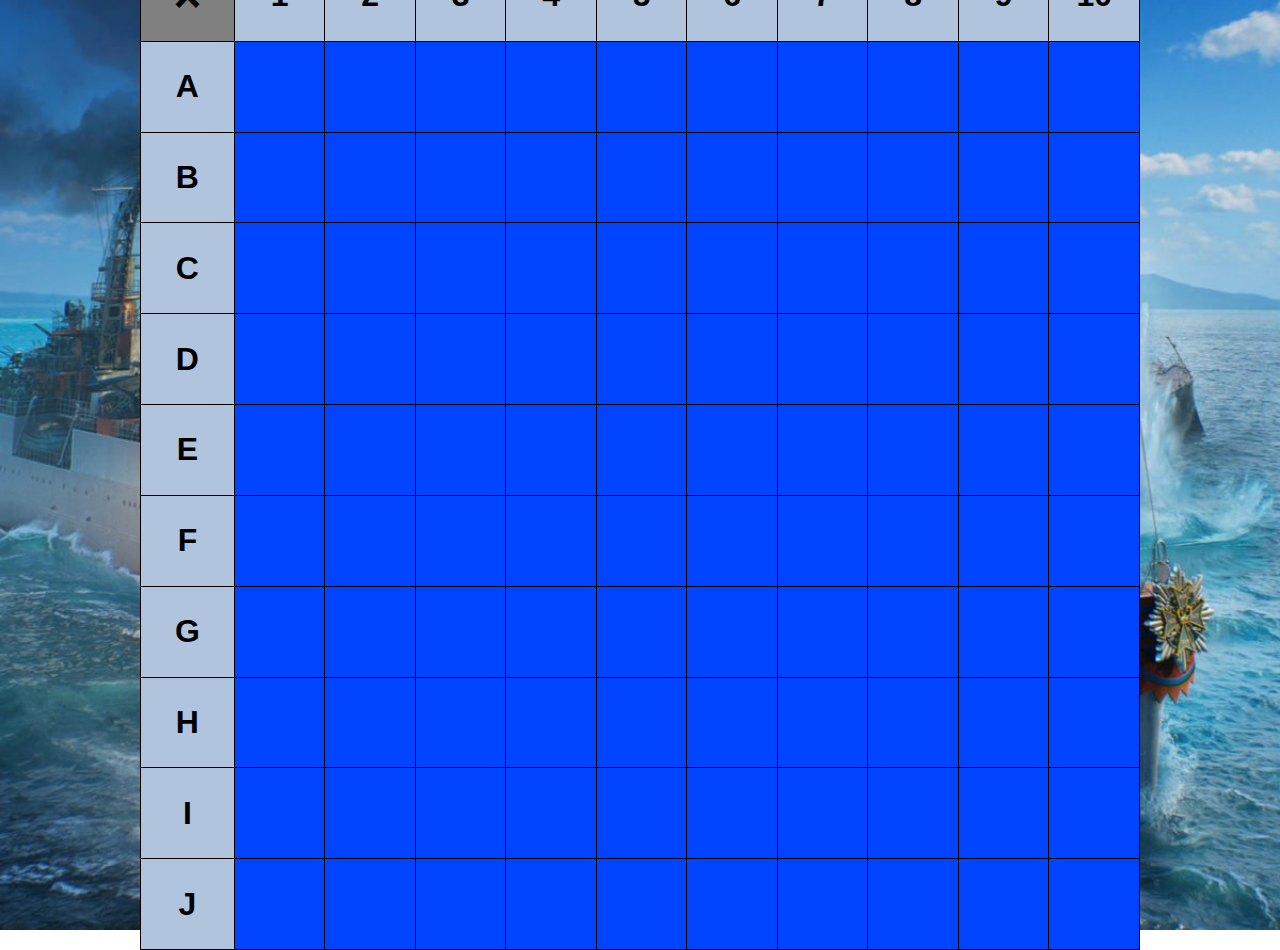
==== Zeeslag/index.html @ b52637d6 "voorbeeld toegevoegd" ====
<!DOCTYPE html>
<html lang="en">
<head>
    <meta charset="UTF-8">
    <meta name="viewport" content="width=device-width, initial-scale=1.0">
    <link rel="stylesheet" href="style.css">
    <title>Zeeslag</title>
</head>
<body>
        <div class="game-wrapper">
        <!-- <canvas id="myCanvas" width="1000" height="1000"></canvas> -->
            <table id="Zeeslag-bord">
                <tr>
                    <th id="table-heading">×</th>
                    <th>1</th>
                    <th>2</th>
                    <th>3</th>
                    <th>4</th>
                    <th>5</th>
                    <th>6</th>
                    <th>7</th>
                    <th>8</th>
                    <th>9</th>
                    <th>10</th>
                </tr>
                <script>
                    for (let i = 0; i < 10; i++) {
                        document.write('<tr><th>' + String.fromCharCode(65 + i) + '</th>');
                        for (let j = 0; j < 10; j++) {
                            const letter = String.fromCharCode(65 + i);
                            const number = j + 1;
                            const cellId = `${letter}${number}`;
                            document.write(`<td id="${cellId}">${cellId}</td>`);
                        }
                        document.write('</tr>');
                    }
                </script>
            </table>
    </div>
</body>
</html>
---- Zeeslag/style.css ----
body {
    display: flex;
    align-items: center;
    justify-content: center;
    height: 100vh;
    font-family: Arial, Helvetica, sans-serif;
    background-image: url('achtergrond.jpg');
    background-size: cover;
    background-position: center;
    background-repeat: no-repeat;
    margin: 0;
}

table {
    width: 1000px;
    height: 1000px;
    table-layout: fixed;
    border-collapse: collapse;
}

#table-heading {
    font-size: 3em;
    width: calc(100% / 11);
    height: calc(100% / 11);
    background-color: gray !important;
}

th {
    border: 1px solid black;
    font-size: 2em;
    background-color: lightsteelblue; 
}

td {
    border: 1px solid black;
    text-align: center;
    width: calc(100% / 11);
    height: calc(100% / 11);
    background-color: rgb(0, 68, 255);
    transition: 0.5s;
    font-size: 1em;
    color: transparent;
}

td:hover {
    cursor: pointer;
    background-color: rgb(251, 255, 0);
    color: black;
}
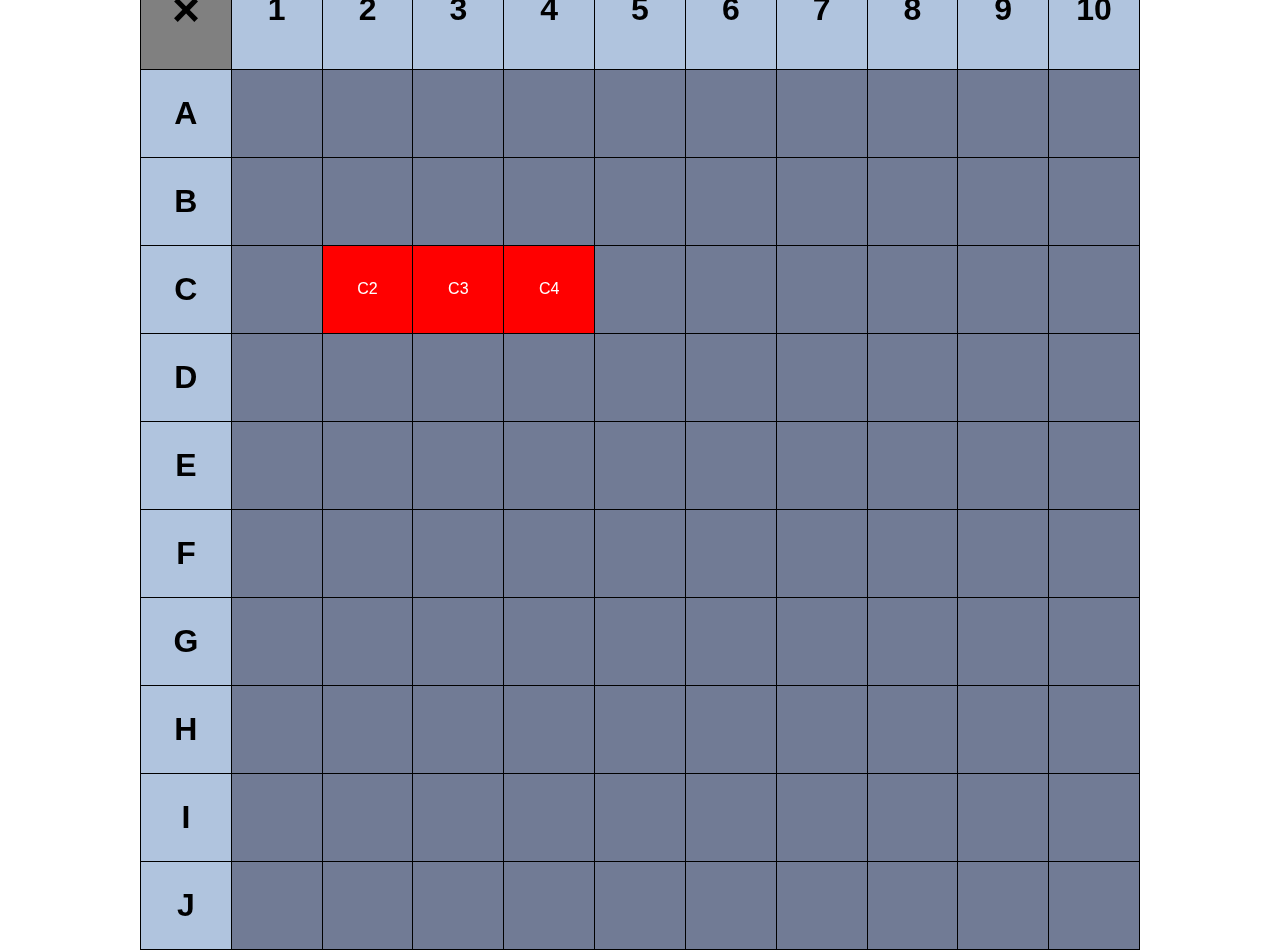
==== commit 17b7b38b: "tweede push" ====
--- a/Zeeslag/index.html
+++ b/Zeeslag/index.html
@@ -7,35 +7,80 @@
     <title>Zeeslag</title>
 </head>
 <body>
-        <div class="game-wrapper">
+    <video autoplay muted loop id="myVideo">
+        <source src="wave-effect.mp4" type="video/mp4">
+    </video>
+    
+    <div class="game-wrapper">
         <!-- <canvas id="myCanvas" width="1000" height="1000"></canvas> -->
-            <table id="Zeeslag-bord">
-                <tr>
-                    <th id="table-heading">×</th>
-                    <th>1</th>
-                    <th>2</th>
-                    <th>3</th>
-                    <th>4</th>
-                    <th>5</th>
-                    <th>6</th>
-                    <th>7</th>
-                    <th>8</th>
-                    <th>9</th>
-                    <th>10</th>
-                </tr>
-                <script>
-                    for (let i = 0; i < 10; i++) {
-                        document.write('<tr><th>' + String.fromCharCode(65 + i) + '</th>');
-                        for (let j = 0; j < 10; j++) {
-                            const letter = String.fromCharCode(65 + i);
-                            const number = j + 1;
-                            const cellId = `${letter}${number}`;
+         
+        <table id="Zeeslag-bord">
+            <tr>
+                <th id="table-heading">×</th>
+                <th>1</th>
+                <th>2</th>
+                <th>3</th>
+                <th>4</th>
+                <th>5</th>
+                <th>6</th>
+                <th>7</th>
+                <th>8</th>
+                <th>9</th>
+                <th>10</th>
+            </tr>
+            <script>
+                let zee = [  // MOET VIERKANT ZIJN
+                    [0,0,0,0,0,0,0,0,0,0],
+                    [0,0,0,0,0,0,0,0,0,0],
+                    [0,0,0,0,0,0,0,0,0,0],
+                    [0,0,0,0,0,0,0,0,0,0],
+                    [0,0,0,0,0,0,0,0,0,0],
+                    [0,0,0,0,0,0,0,0,0,0],
+                    [0,0,0,0,0,0,0,0,0,0],
+                    [0,0,0,0,0,0,0,0,0,0],
+                    [0,0,0,0,0,0,0,0,0,0],
+                    [0,0,0,0,0,0,0,0,0,0],
+                ];  // het Model
+
+                function randombootplaatsen(){
+                    const bootlengte = 3;  // Vaste lengte van 3
+                    let horizonofverticaal = Math.floor(Math.random() * 2);
+                    let tellervoorboot = zee.length - (bootlengte - 1);
+                    let randomgetalrij = Math.floor(Math.random() * tellervoorboot)
+                    let randomgetal = Math.floor(Math.random() * tellervoorboot)
+                    for(let b = 0; b < bootlengte; b++){
+                        zee[randomgetalrij][randomgetal] = 1;
+                        if(horizonofverticaal == 0){
+                            randomgetalrij++;
+                        }else{
+                            randomgetal++; 
+                        }                                            
+                    }
+                }
+
+                // Plaats eerst de boot
+                randombootplaatsen();
+
+                // Teken het bord
+                for (let i = 0; i < 10; i++) {
+                    document.write('<tr><th>' + String.fromCharCode(65 + i) + '</th>');
+                    for (let j = 0; j < zee.length; j++) {
+                        const letter = String.fromCharCode(65 + i);
+                        const nummer = j + 1;
+                        const cellId = `${letter}${nummer}`;
+                        
+                        if(zee[i][j] === 1){
+                            // Boot cellen tonen altijd hun cellId, maar geen hover effect
+                            document.write(`<td id="${cellId}" class="boot1kleur" style="pointer-events: none">${cellId}</td>`);
+                        } else {
+                            // Zee cellen tonen cellId bij hover
                             document.write(`<td id="${cellId}">${cellId}</td>`);
                         }
-                        document.write('</tr>');
                     }
-                </script>
-            </table>
+                    document.write('</tr>');
+                }
+            </script>
+        </table>
     </div>
 </body>
 </html>
--- a/Zeeslag/style.css
+++ b/Zeeslag/style.css
@@ -4,11 +4,24 @@
     justify-content: center;
     height: 100vh;
     font-family: Arial, Helvetica, sans-serif;
-    background-image: url('achtergrond.jpg');
+    margin: 0;
+    position: relative;
+    overflow: hidden;  /* Voorkomt scrollbars */
+    background-image: url("battleship.jpg");
+    background-repeat: no-repeat;
     background-size: cover;
-    background-position: center;
-    background-repeat: no-repeat;
-    margin: 0;
+}
+
+#myVideo {
+    position: fixed;
+    width: 1000px;
+    height: 1000px;
+    /* min-width: 100%;
+    min-height: 100%; */
+    /* width: auto;
+    height: auto; */
+    z-index: -1;  /* Plaatst video achter de content */
+    object-fit: cover;
 }
 
 table {
@@ -36,7 +49,7 @@
     text-align: center;
     width: calc(100% / 11);
     height: calc(100% / 11);
-    background-color: rgb(0, 68, 255);
+    background-color: rgba(16, 33, 77, 0.596);
     transition: 0.5s;
     font-size: 1em;
     color: transparent;
@@ -46,4 +59,25 @@
     cursor: pointer;
     background-color: rgb(251, 255, 0);
     color: black;
+}
+
+.zeekleur {
+    background-color: blue;
+    color: white;
+}
+
+.boot1kleur {
+    background-color: rgb(255, 0, 0);
+    color: white !important;
+}
+
+#Zeeslag-bord {
+    border-collapse: collapse;
+}
+
+#Zeeslag-bord th, #Zeeslag-bord td {
+    border: 1px solid black;
+    width: 40px;
+    height: 40px;
+    text-align: center;
 }